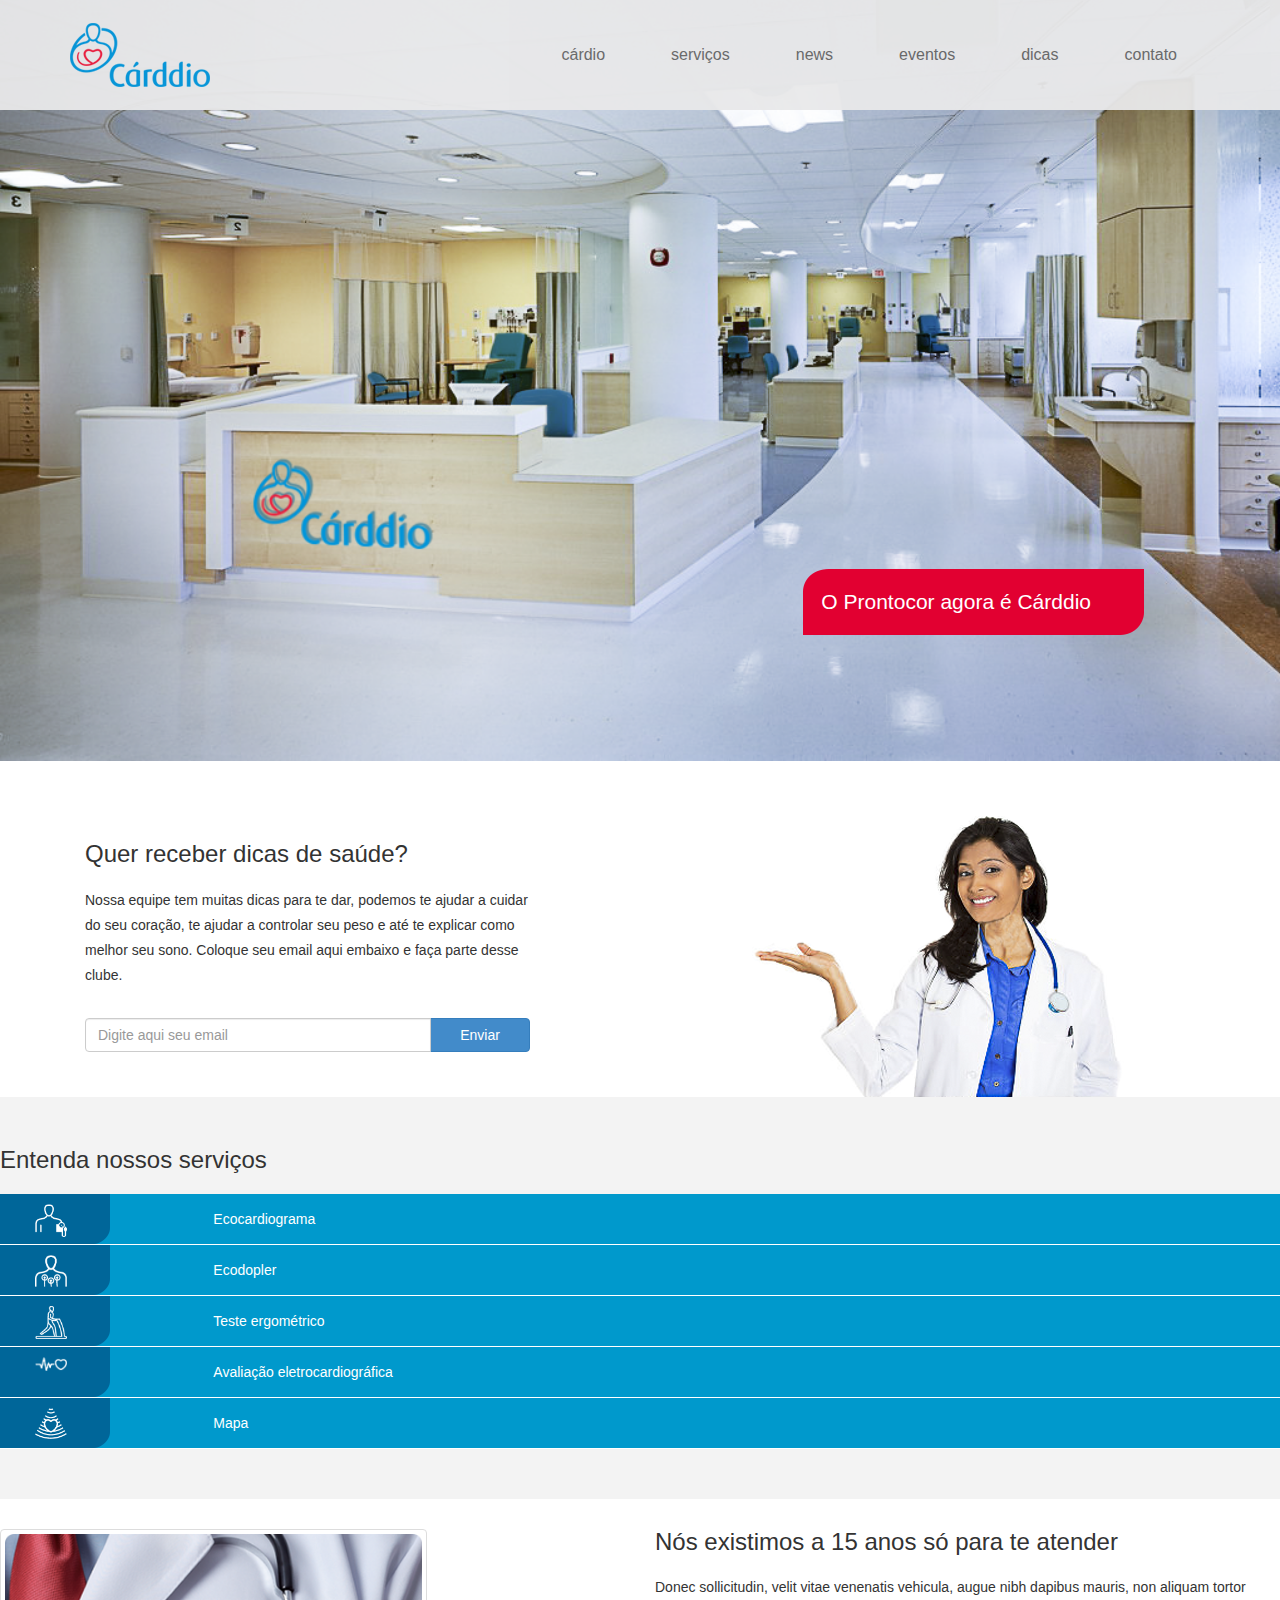
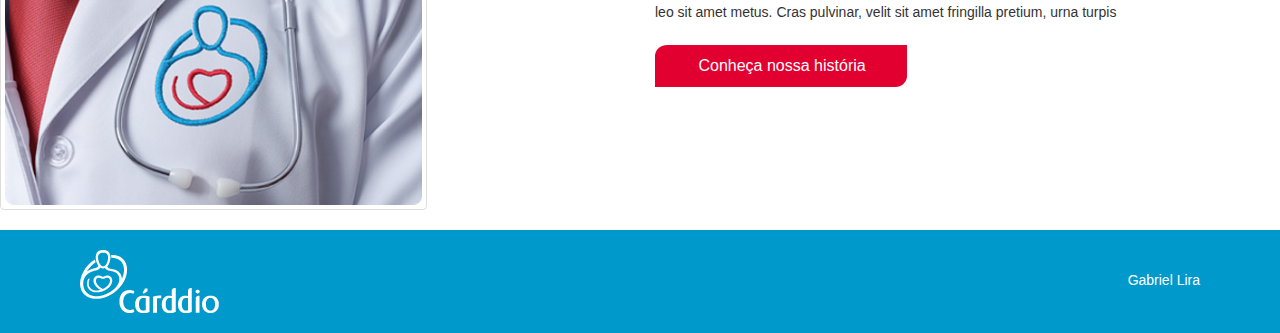
==== index.html @ bee88251 "first commit" ====
<!DOCTYPE html>
<html lang="pt-br">
<head>
	<meta charset="utf-8" />

	<!-- Always force latest IE rendering engine (even in intranet) & Chrome Frame Remove this if you use the .htaccess -->
	<meta http-equiv="X-UA-Compatible" content="IE=edge,chrome=1" />

	<!-- CSS -->
	<link href="style.css" type="text/css" rel="stylesheet" />

	<title>Carddio</title>
	<meta name="description" content="" />
	<meta name="author" content="Alexandre Fonseca" />

	<!-- Replace favicon.ico & apple-touch-icon.png in the root of your domain and delete these references -->
	<link rel="shortcut icon" href="images/favicon.ico" />
	<link rel="apple-touch-icon" href="images/favicon.png" />
	<link rel="shortcut icon" type="image/x-icon" href="images/favicon.png" />
	<link rel="icon" href="images/favicon.ico" type="image/x-icon">

	<!-- JQUERY -->
	<script src="http://ajax.googleapis.com/ajax/libs/jquery/1.11.1/jquery.min.js"></script>
	<script type="text/javascript" src="js/pessoal.js"></script>
	<script type="text/javascript" src="js/jquery-ui.min.js"></script>
	<script type="text/javascript" src="js/_dependent/greensock/TweenMax.min.js"></script>

	<script src="js/bootstrap.min.js"></script>

	<!-- GOOGLE FONTS -->
	<link href='http://fonts.googleapis.com/css?family=Lobster|Anton|Open+Sans+Condensed:300|Raleway' rel='stylesheet' type='text/css'>

</head>
<body>
	<header class="navbar navbar-inverse conta" role="navigation">
		<div class="container">
			<div class="navbar-header">
				<button type="button" class="navbar-toggle" data-toggle="collapse" data-target=".navbar-collapse">
					<span class="sr-only">Toggle navigation</span>
					<span class="icon-bar"></span>
					<span class="icon-bar"></span>
					<span class="icon-bar"></span>
				</button>
				<a class="navbar-brand" href="#"><img src="images/logo-header.png"></a>
			</div>
			<div class="collapse navbar-collapse">
				<ul class="nav navbar-nav navbar-right" id="menu-top">
					<li ><a href="#">cárdio</a></li>
					<li><a href="servicos.html">serviços</a></li>
					<li><a href="#">news</a></li>
					<li><a href="#">eventos</a></li>
					<li><a href="#">dicas</a></li>
					<li><a href="#">contato</a></li>
				</ul>
			</div><!--/.nav-collapse -->
		</div>
	</header>
	<div id="content-01">
		<div class='col-md-12' id="img-content"><img src="images/content01.png"></div>
		<div id="tag-index" class='col-md-4 pull-right tag-legenda'><p>O Prontocor agora é Cárddio</p></div>
	</div>
	<div id="content-02" class="container">
		<div id="newsletter-home" class="col-md-5">
			<h3>Quer receber dicas de saúde?</h3>
			<p>Nossa equipe tem muitas dicas para te dar, podemos te ajudar  a cuidar do seu coração, te ajudar a controlar seu peso e até te explicar como melhor seu sono.
			Coloque seu email aqui embaixo e faça parte desse clube.</p>
			<div class="input-group" id="input-newsletter">
				<input type="text" class="form-control" placeholder='Digite aqui seu email'>
				<span class="input-group-btn">
					<button class="btn btn-primary" type="button">Enviar</button>
				</span>
			</div>
		</div>
		<div class="col-md-5 pull-right"><img src="images/content-02-mulher.png"></div>
	</div>
	<div class="content-03">
		<div class="">
			<h3>Entenda nossos serviços</h3>
			<ul class="content-servicos">
				<li class="itens-servicos"><a href="#"><div class="icon-servicos col-md-2"><img src="images/icons-servicos/icon01.png"></div><p>Ecocardiograma</p></a></li>
				<li class="itens-servicos"><a href="#"><div class="icon-servicos col-md-2"><img src="images/icons-servicos/icon02.png"></div><p>Ecodopler</p></a></li>
				<li class="itens-servicos"><a href="#"><div class="icon-servicos col-md-2"><img src="images/icons-servicos/icon03.png"></div><p>Teste ergométrico</p></a></li>
				<li class="itens-servicos"><a href="#"><div class="icon-servicos col-md-2"><img src="images/icons-servicos/icon04.png"></div><p>Avaliação eletrocardiográfica</p></a></li>
				<li class="itens-servicos"><a href="#"><div class="icon-servicos col-md-2"><img src="images/icons-servicos/icon05.png"></div><p>Mapa</p></a></li>
			</ul>
		</div>
	</div>
	<div id="content-04" class="">
		<div class="thumbnail col-md-4">
			<img src="images/content-04-foto.png">
		</div>
		<div id="txt-historia" class="col-md-6 pull-right">
			<h3>Nós existimos a 15 anos só para te atender</h3>
			<p>Donec sollicitudin, velit vitae venenatis vehicula, augue nibh dapibus mauris, non aliquam tortor leo sit amet metus. 	Cras pulvinar, velit sit amet fringilla pretium, urna turpis</p>
			<div id="buttom-more" class="col-md-5 col-xs-4"><a href='#'>Conheça nossa história</a></div>
		</div>
	</div>
	<footer class="">
		<div class="container">
			<img src="images/logo-footer.png">
			<p class="pull-right">Gabriel Lira</p>
		</div>
	</footer>
</body>
</html>
---- style.css ----
/* IMPORT CSS */
@import 'css/bootstrap.css';
@import 'css/demo.css';
@import url(http://fonts.googleapis.com/css?family=Raleway:300);

/* INICIO * CSS Reset */
body,div,dl,dt,dd,ul,ol,li,h1,h2,h3,h4,h5,h6,pre,form,
fieldset,p,blockquote,th,td{margin:0;padding:0;}
address,th{font-style:normal;font-weight:normal;}
table{border-collapse:collapse;border-spacing:0;}
caption,th{text-align:left;}
img,fieldset{border:none;}
ol,ul{list-style:none; font-size:inherit;}
a{text-decoration:none;}
div{
	position:relative;
}
a:focus {outline: none;}
/* FIM * CSS Reset */

body{
background-color: #FFF !important;
margin: auto;
}

body a:hover{
	text-decoration: none;
}

/* ----- HEADER ------*/
header a:hover{
	color: #0095da;
}

header.navbar-inverse{
	background: #e9e9ea;
	padding: 8px 0px;
	border: none;
	opacity: 0.95;
	margin: 0px;
	z-index: 999;
	border-radius: 0px;
}

.navbar-brand{
	height: auto;
}

.navbar-inverse .navbar-collapse{
	border-color: #fff;
	border-width: 1px;
}

.navbar-inverse .navbar-toggle{
	border-color: #fff;
}

.navbar-toggle{
	background: #0095da;
}

.navbar-inverse .navbar-toggle:hover, .navbar-inverse .navbar-toggle:focus{
	background-color: #ed1a3b;
}

#menu-top{
	padding-top: 2%;
	font-size: 16px;
}

#menu-top li{
	padding: 0px 18px;
	color: #444;
}

#menu-top a{
	color: #666666;
}

#menu-top a:hover{
	color: #0095da;
}

/* ----- CONTENT 01 ------*/
#img-content{
	padding: 0px;
	margin-top: -10%;
}

#img-content img{
	width: 100%;
	height: 100%;
}

.tag-legenda{
	position: relative;
	margin-right: 50px;
	padding: 18px;
	background: url('images/background-tag.png') no-repeat;
}

#tag-index{
	margin-top: -15%;
}

.tag-legenda p{
	color: #fff;
	font-size: 150%;
	margin-top: 0px !important;
}

/* ----- CONTENT 02------*/

#content-02{
	clear: both;
	padding-top: 50px;
}

#newsletter-home{
	margin-top: 30px;
}

#newsletter-home h3{
	margin-bottom: 20px;
}

#newsletter-home p{
	line-height: 25px;
}

#input-newsletter{
	margin-top: 30px;
}

#input-newsletter button{
	width: 100px;
}

/* ----- CONTENT 03------*/
.content-03{
	background: #f3f3f3;
	padding: 50px 0px;
}

.content-servicos{
	margin-top: 20px;
}

.itens-servicos{
	background: #0099cc;
	min-height: 100%;
	overflow: hidden;
	border-bottom: 1px solid #fff;
}

.itens-servicos p{
	padding-top: 15px;
	color: #fff;
}

.icon-servicos{
	background: url('images/tag-servico.png') no-repeat;
	height: 50px;
	margin: 0px;
}

.icon-servicos img{
	width: 32px;
	margin: 10px 20px;
}

/* ----- CONTENT 04 ------*/
#content-04{
	padding: 30px 0px;
}

#content-04 img{
	width: 100%;
}

#buttom-more{
	background: url('images/buttom-more-bg.png') no-repeat;
	padding: 10px;
	text-align: center;
	font-size: 16px;
	margin-top: 20px;
}

#buttom-more a{
	color: #fff;
}

#buttom-more a:hover{
	text-decoration: underline;
}

#txt-historia p{
	line-height: 25px;
	margin-top: 20px;
}

/* ----- AREA TOP ------*/
.banner-area{
	height: 330px;
	margin-top: -5%;
}

.banner-area img{
	width: 100%;
	height: 100%;
}

.titulo-area{
	position: relative;
	margin-top: -180px;
	padding-bottom: 40px;
	font-family: 'Raleway', sans-serif;
}

.titulo-area h1{
	font-size: 60px;
	color: #0099cc;
	margin-bottom: 20px
}

/* ----- CONTENT-POST ------*/
.content-post{
	margin-bottom: 50px;
}

.content-post button{
	width: 100%;
}


.itens-servicos_post{
	background: #0099cc;
	min-height: 100%;
	overflow: hidden;
	border-bottom: 1px solid #fff;
}

.itens-servicos_post p{
	padding-top: 15px;
	color: #fff;
}

.icon-servicos_post{
	background: url('images/tag-servico.png') no-repeat;
	height: 50px;
	margin: 0px;
}

.icon-servicos_post img{
	width: 32px;
	margin: 10px 20px;
}

.post-txt{
	margin-top: 20px;
}

.post-txt p{
	line-height: 28px;
	margin-bottom: 15px;
}

.post-txt strong{
	color:#ed1a3b;
}

.image-destaque{
	clear: both;
	top: 20px;
}

.image-destaque img{
	width: 100%;
}

/*------- CONTENT-HISTORIA ------*/
.content-historia{

}

.img-content{
	background: url('images/areas/content-historia.png') no-repeat;
	width: 100%;
	min-height: 480px;
}

.area-historia{
	margin-top: 13%;
}

.area-historia p{
	margin-top: 10px;
	color: white;
}

.area-historia a{
	color: white;
}

.area-historia a:hover{
	text-decoration: underline;
}


/* ----- FOOTER ------*/
footer{
	background: #0099cc;
	min-height: 100px;
	padding: 20px 0px;
	clear: both;
}

footer p{
	color: #fff;
	margin-top: 20px;
	margin-right: 10px;
}

footer img{
	margin-left: 10px;
}
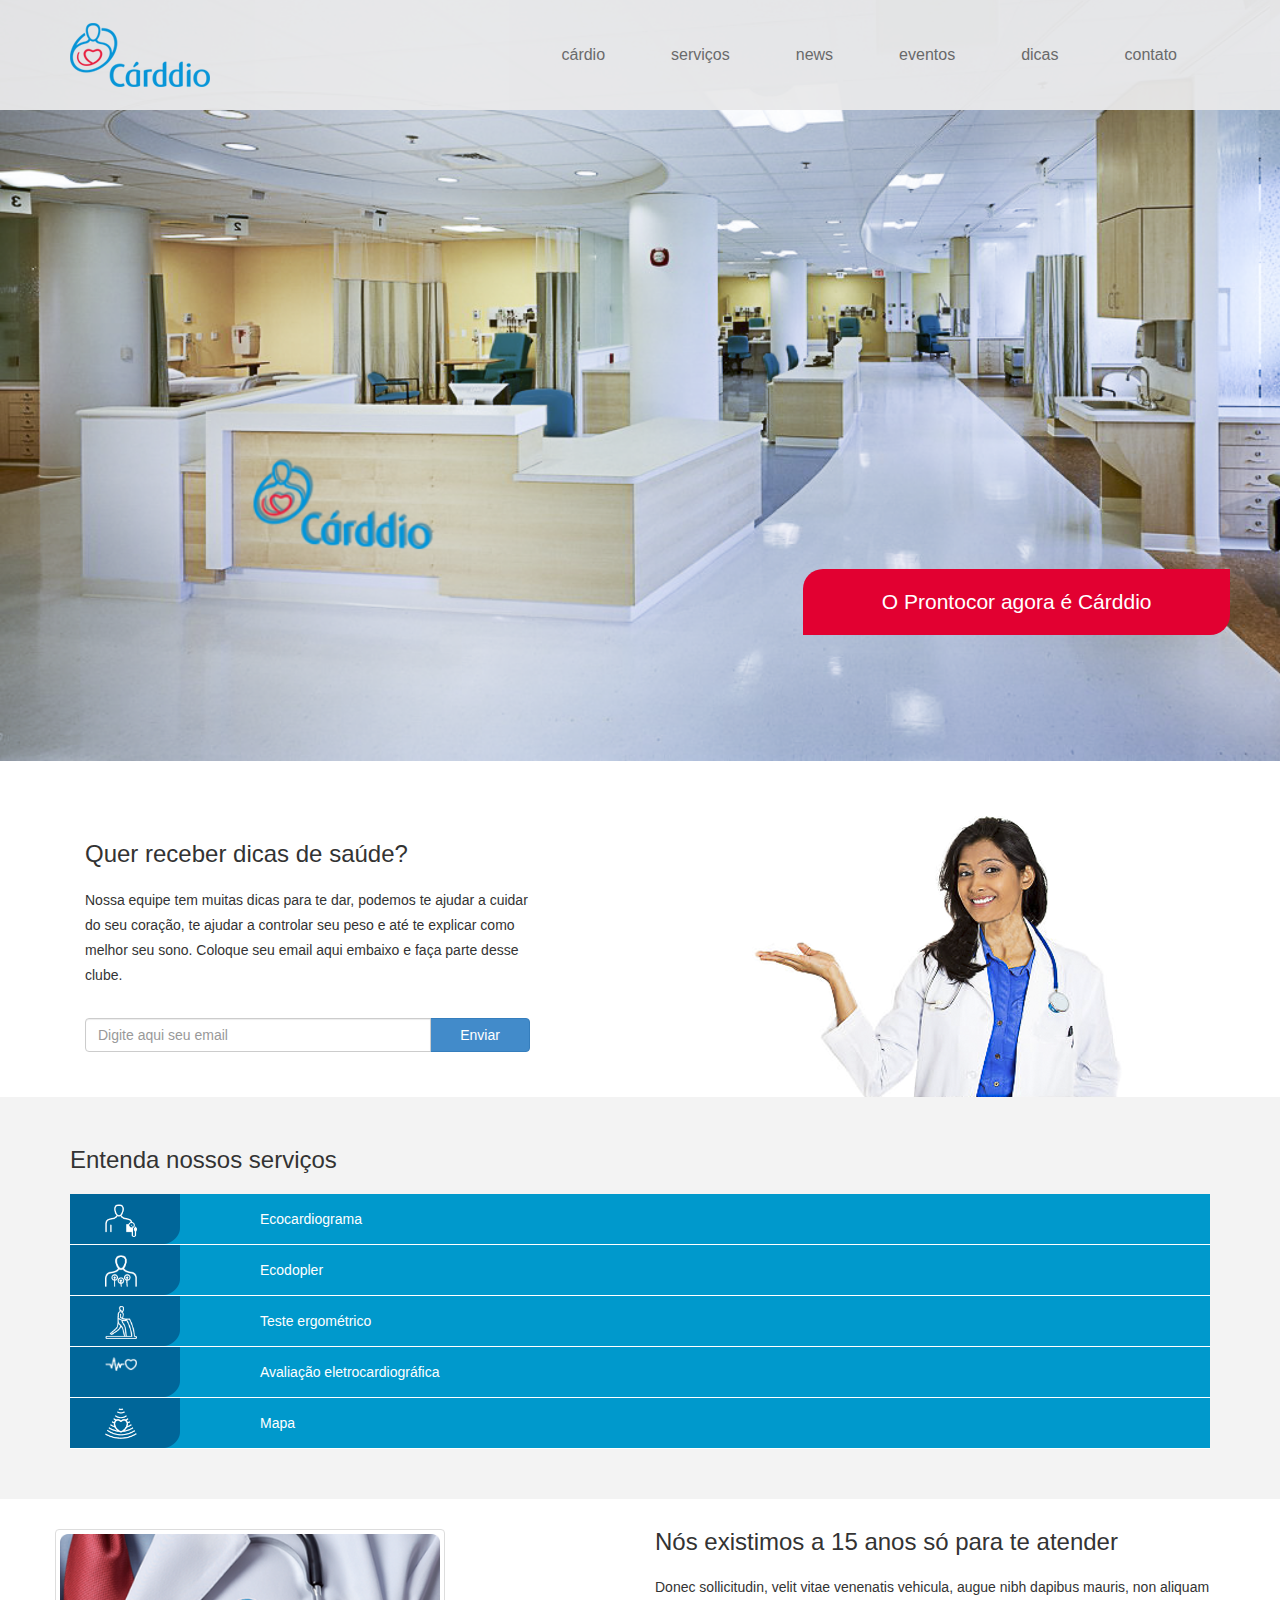
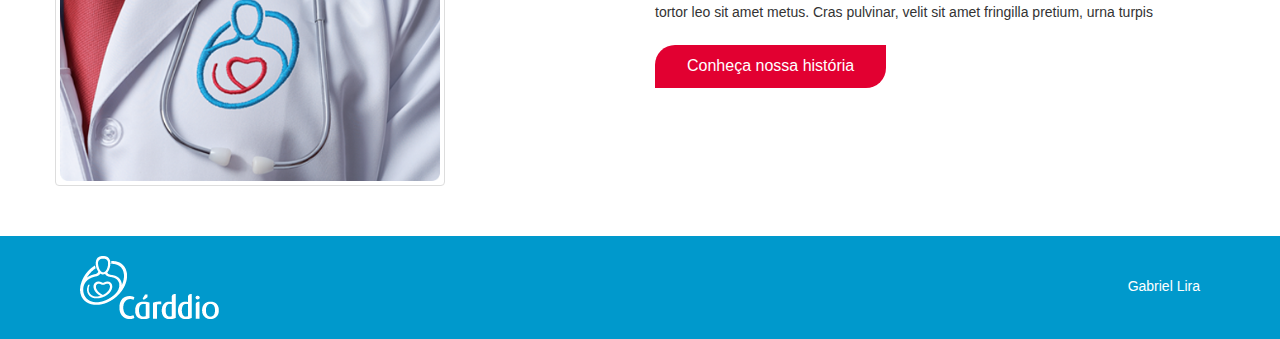
==== commit d42aa359: "atualização do front" ====
--- a/index.html
+++ b/index.html
@@ -74,28 +74,28 @@
 		<div class="col-md-5 pull-right"><img src="images/content-02-mulher.png"></div>
 	</div>
 	<div class="content-03">
-		<div class="">
+		<div class="container">
 			<h3>Entenda nossos serviços</h3>
 			<ul class="content-servicos">
-				<li class="itens-servicos"><a href="#"><div class="icon-servicos col-md-2"><img src="images/icons-servicos/icon01.png"></div><p>Ecocardiograma</p></a></li>
-				<li class="itens-servicos"><a href="#"><div class="icon-servicos col-md-2"><img src="images/icons-servicos/icon02.png"></div><p>Ecodopler</p></a></li>
-				<li class="itens-servicos"><a href="#"><div class="icon-servicos col-md-2"><img src="images/icons-servicos/icon03.png"></div><p>Teste ergométrico</p></a></li>
-				<li class="itens-servicos"><a href="#"><div class="icon-servicos col-md-2"><img src="images/icons-servicos/icon04.png"></div><p>Avaliação eletrocardiográfica</p></a></li>
-				<li class="itens-servicos"><a href="#"><div class="icon-servicos col-md-2"><img src="images/icons-servicos/icon05.png"></div><p>Mapa</p></a></li>
+				<li class="itens-servicos"><a href="#"><div class="icon-servicos col-md-2 col-xs-4"><img src="images/icons-servicos/icon01.png"></div><p>Ecocardiograma</p></a></li>
+				<li class="itens-servicos"><a href="#"><div class="icon-servicos col-md-2 col-xs-4"><img src="images/icons-servicos/icon02.png"></div><p>Ecodopler</p></a></li>
+				<li class="itens-servicos"><a href="#"><div class="icon-servicos col-md-2 col-xs-4"><img src="images/icons-servicos/icon03.png"></div><p>Teste ergométrico</p></a></li>
+				<li class="itens-servicos"><a href="#"><div class="icon-servicos col-md-2 col-xs-4"><img src="images/icons-servicos/icon04.png"></div><p>Avaliação eletrocardiográfica</p></a></li>
+				<li class="itens-servicos"><a href="#"><div class="icon-servicos col-md-2 col-xs-4"><img src="images/icons-servicos/icon05.png"></div><p>Mapa</p></a></li>
 			</ul>
 		</div>
 	</div>
-	<div id="content-04" class="">
+	<div id="content-04" class="container">
 		<div class="thumbnail col-md-4">
 			<img src="images/content-04-foto.png">
 		</div>
 		<div id="txt-historia" class="col-md-6 pull-right">
 			<h3>Nós existimos a 15 anos só para te atender</h3>
 			<p>Donec sollicitudin, velit vitae venenatis vehicula, augue nibh dapibus mauris, non aliquam tortor leo sit amet metus. 	Cras pulvinar, velit sit amet fringilla pretium, urna turpis</p>
-			<div id="buttom-more" class="col-md-5 col-xs-4"><a href='#'>Conheça nossa história</a></div>
+			<div id="buttom-more" class="col-md-5 col-xs-4 tag-legenda"><a href='#'>Conheça nossa história</a></div>
 		</div>
 	</div>
-	<footer class="">
+	<footer>
 		<div class="container">
 			<img src="images/logo-footer.png">
 			<p class="pull-right">Gabriel Lira</p>
--- a/style.css
+++ b/style.css
@@ -28,6 +28,7 @@
 }
 
 /* ----- HEADER ------*/
+
 header a:hover{
 	color: #0095da;
 }
@@ -96,11 +97,18 @@
 	position: relative;
 	margin-right: 50px;
 	padding: 18px;
-	background: url('images/background-tag.png') no-repeat;
+	background: #e20031;
+	-webkit-border-top-left-radius: 20px;
+	-webkit-border-bottom-right-radius: 20px;
+	-moz-border-radius-topleft: 20px;
+	-moz-border-radius-bottomright: 20px;
+	border-top-left-radius: 20px;
+	border-bottom-right-radius: 20px;
 }
 
 #tag-index{
 	margin-top: -15%;
+	text-align: center;
 }
 
 .tag-legenda p{
@@ -179,7 +187,6 @@
 }
 
 #buttom-more{
-	background: url('images/buttom-more-bg.png') no-repeat;
 	padding: 10px;
 	text-align: center;
 	font-size: 16px;
@@ -280,17 +287,18 @@
 
 /*------- CONTENT-HISTORIA ------*/
 .content-historia{
-
+	height: 700px;
+	overflow: hidden;
 }
 
 .img-content{
 	background: url('images/areas/content-historia.png') no-repeat;
-	width: 100%;
-	min-height: 480px;
+	height: 877px;
 }
 
 .area-historia{
-	margin-top: 13%;
+	margin-top: 20%;
+	margin-bottom: 10%;
 }
 
 .area-historia p{
@@ -306,6 +314,60 @@
 	text-decoration: underline;
 }
 
+.btn-galeria{
+	clear: both;
+	margin: auto;
+	margin-bottom: 20px;
+	width: 137px;
+	height: 56px;
+	border-radius: 14px;
+	transition: box-shadow 0.7s;
+}
+
+.btn-galeria:hover{
+	cursor: pointer;
+	-webkit-box-shadow: 0px 0px 30px 0px rgba(0, 0, 0, 0.7);
+	-moz-box-shadow:    0px 0px 30px 0px rgba(0, 0, 0, 0.7);
+	box-shadow: 0px 0px 30px 0px rgba(0, 0, 0, 0.7);
+	border-radius: 14px;
+}
+
+/*------- CONTENT-SLIDE ------*/
+.area-slide{
+	margin-top: 20px;
+}
+
+.bx-wrapper{
+	width: 80%;
+}
+
+.bx-wrapper .bx-controls-direction a{
+	margin-top: -30% !important;
+	opacity: 0.5;
+}
+
+#button-up{
+	margin-top: 10px;
+	transform: rotate(180deg);
+}
+
+/*------- CONTENT-CADASTRO ------*/
+#content-cadastro{
+	margin-top: 30px;
+	min-height: 500px;
+}
+
+#content-cadastro input{
+	margin: 10px 0px;
+}
+
+#content-cadastro textarea{
+	height: 140px !important;
+}
+
+#content-cadastro button{
+	margin-top: 10px;
+}
 
 /* ----- FOOTER ------*/
 footer{
